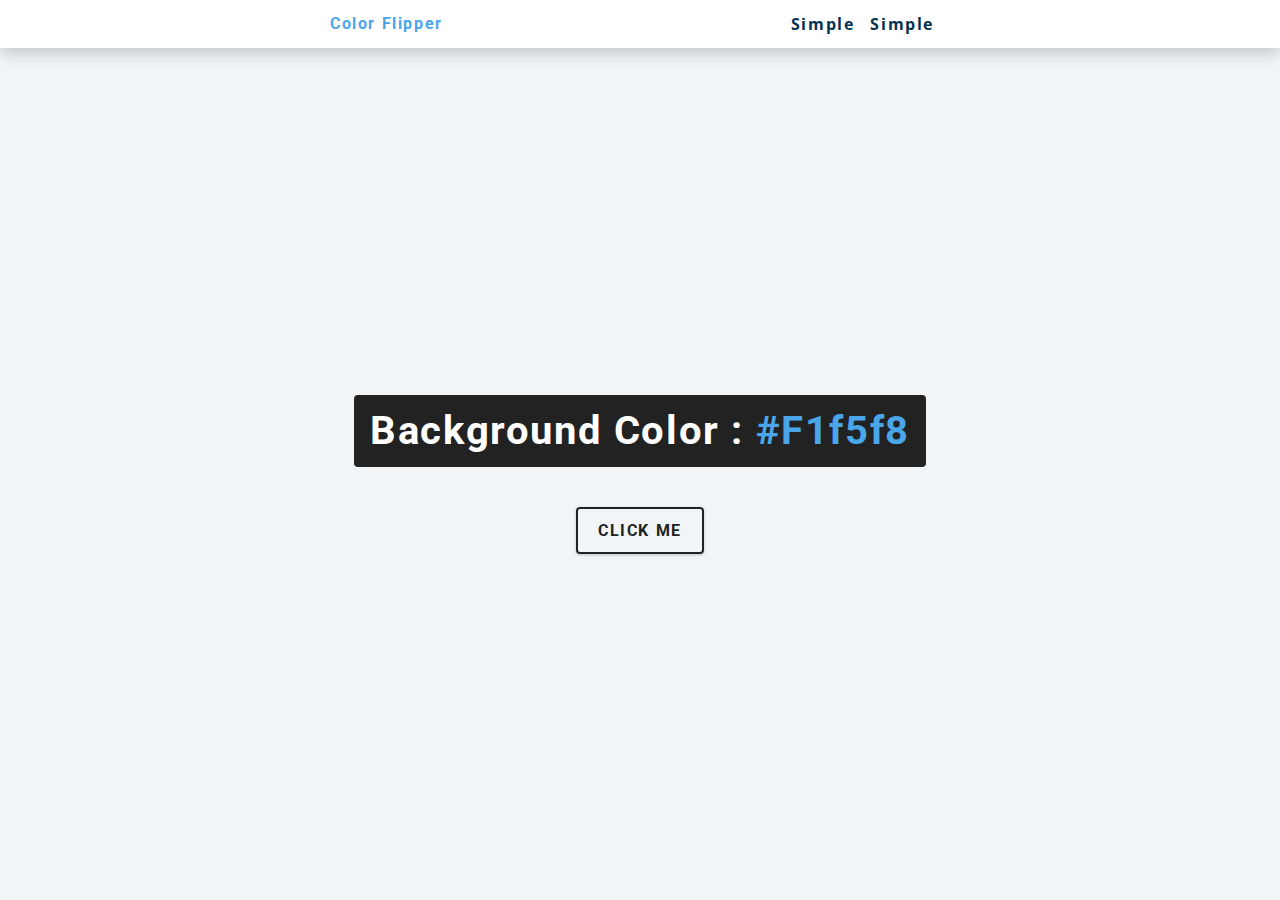
==== color_flipper/index.html @ af01b32d "init html and css" ====
<!DOCTYPE html>
<html lang="en">
<head>
    <meta charset="UTF-8">
    <meta http-equiv="X-UA-Compatible" content="IE=edge">
    <meta name="viewport" content="width=device-width, initial-scale=1.0">
    <title>Color Flipper || Simple</title>
    <link rel="stylesheet" href="style.css">
</head>
<body>
    <nav>
        <div class="nav-center">
            <h4>color flipper</h4>
            <ul class="nav-links">
                <li>
                    <a href="index.html">simple</a>
                </li>
                <li>
                    <a href="hex.html">simple</a>
                </li>
            </ul>
        </div>
    </nav>
    <main>
        <div class="container">
            <h2>background color : <span class="color">
                #f1f5f8
            </span></h2>
            <button class="btn btn-hero" id="btn">click me</button>
        </div>
    </main>
    <script src="app.js"></script>
</body>
</html>
---- color_flipper/style.css ----
/*
=============== 
Fonts
===============
*/
@import url("https://fonts.googleapis.com/css?family=Open+Sans|Roboto:400,700&display=swap");

/*
=============== 
Variables
===============
*/

:root {
  /* dark shades of primary color*/
  --clr-primary-1: hsl(205, 86%, 17%);
  --clr-primary-2: hsl(205, 77%, 27%);
  --clr-primary-3: hsl(205, 72%, 37%);
  --clr-primary-4: hsl(205, 63%, 48%);
  /* primary/main color */
  --clr-primary-5: hsl(205, 78%, 60%);
  /* lighter shades of primary color */
  --clr-primary-6: hsl(205, 89%, 70%);
  --clr-primary-7: hsl(205, 90%, 76%);
  --clr-primary-8: hsl(205, 86%, 81%);
  --clr-primary-9: hsl(205, 90%, 88%);
  --clr-primary-10: hsl(205, 100%, 96%);
  /* darkest grey - used for headings */
  --clr-grey-1: hsl(209, 61%, 16%);
  --clr-grey-2: hsl(211, 39%, 23%);
  --clr-grey-3: hsl(209, 34%, 30%);
  --clr-grey-4: hsl(209, 28%, 39%);
  /* grey used for paragraphs */
  --clr-grey-5: hsl(210, 22%, 49%);
  --clr-grey-6: hsl(209, 23%, 60%);
  --clr-grey-7: hsl(211, 27%, 70%);
  --clr-grey-8: hsl(210, 31%, 80%);
  --clr-grey-9: hsl(212, 33%, 89%);
  --clr-grey-10: hsl(210, 36%, 96%);
  --clr-white: #fff;
  --clr-red-dark: hsl(360, 67%, 44%);
  --clr-red-light: hsl(360, 71%, 66%);
  --clr-green-dark: hsl(125, 67%, 44%);
  --clr-green-light: hsl(125, 71%, 66%);
  --clr-black: #222;
  --ff-primary: "Roboto", sans-serif;
  --ff-secondary: "Open Sans", sans-serif;
  --transition: all 0.3s linear;
  --spacing: 0.1rem;
  --radius: 0.25rem;
  --light-shadow: 0 5px 15px rgba(0, 0, 0, 0.1);
  --dark-shadow: 0 5px 15px rgba(0, 0, 0, 0.2);
  --max-width: 1170px;
  --fixed-width: 620px;
}
/*
=============== 
Global Styles
===============
*/

*,
::after,
::before {
  margin: 0;
  padding: 0;
  box-sizing: border-box;
}
body {
  font-family: var(--ff-secondary);
  background: var(--clr-grey-10);
  color: var(--clr-grey-1);
  line-height: 1.5;
  font-size: 0.875rem;
}
ul {
  list-style-type: none;
}
a {
  text-decoration: none;
}
h1,
h2,
h3,
h4 {
  letter-spacing: var(--spacing);
  text-transform: capitalize;
  line-height: 1.25;
  margin-bottom: 0.75rem;
  font-family: var(--ff-primary);
}
h1 {
  font-size: 3rem;
}
h2 {
  font-size: 2rem;
}
h3 {
  font-size: 1.25rem;
}
h4 {
  font-size: 0.875rem;
}
p {
  margin-bottom: 1.25rem;
  color: var(--clr-grey-5);
}
@media screen and (min-width: 800px) {
  h1 {
    font-size: 4rem;
  }
  h2 {
    font-size: 2.5rem;
  }
  h3 {
    font-size: 1.75rem;
  }
  h4 {
    font-size: 1rem;
  }
  body {
    font-size: 1rem;
  }
  h1,
  h2,
  h3,
  h4 {
    line-height: 1;
  }
}
/*  global classes */

/* section */
.section {
  padding: 5rem 0;
}

.section-center {
  width: 90vw;
  margin: 0 auto;
  max-width: 1170px;
}
@media screen and (min-width: 992px) {
  .section-center {
    width: 95vw;
  }
}
main {
  min-height: 100vh;
  display: grid;
  place-items: center;
}

/*
=============== 
Nav
===============
*/
nav {
  background: var(--clr-white);
  height: 3rem;
  display: grid;
  align-items: center;
  box-shadow: var(--dark-shadow);
}
.nav-center {
  width: 90vw;
  max-width: var(--fixed-width);
  margin: 0 auto;
  display: flex;
  align-items: center;
  justify-content: space-between;
}
.nav-center h4 {
  margin-bottom: 0;
  color: var(--clr-primary-5);
}
.nav-links {
  display: flex;
}
nav a {
  text-transform: capitalize;
  font-weight: 700;
  font-size: 1rem;
  color: var(--clr-primary-1);
  letter-spacing: var(--spacing);
  margin-right: 1rem;
}
nav a:hover {
  color: var(--clr-primary-5);
}
/*
=============== 
Container
===============
*/
main {
  min-height: calc(100vh - 3rem);
  display: grid;
  place-items: center;
}
.container {
  text-align: center;
}
.container h2 {
  background: var(--clr-black);
  color: var(--clr-white);
  padding: 1rem;
  border-radius: var(--radius);
  margin-bottom: 2.5rem;
}
.color {
  color: var(--clr-primary-5);
}
.btn-hero {
  font-family: var(--ff-primary);
  text-transform: uppercase;
  background: transparent;
  color: var(--clr-black);
  letter-spacing: var(--spacing);
  display: inline-block;
  font-weight: 700;
  transition: var(--transition);
  border: 2px solid var(--clr-black);
  cursor: pointer;
  box-shadow: 0 1px 3px rgba(0, 0, 0, 0.2);
  border-radius: var(--radius);
  font-size: 1rem;
  padding: 0.75rem 1.25rem;
}
.btn-hero:hover {
  color: var(--clr-white);
  background: var(--clr-black);
}
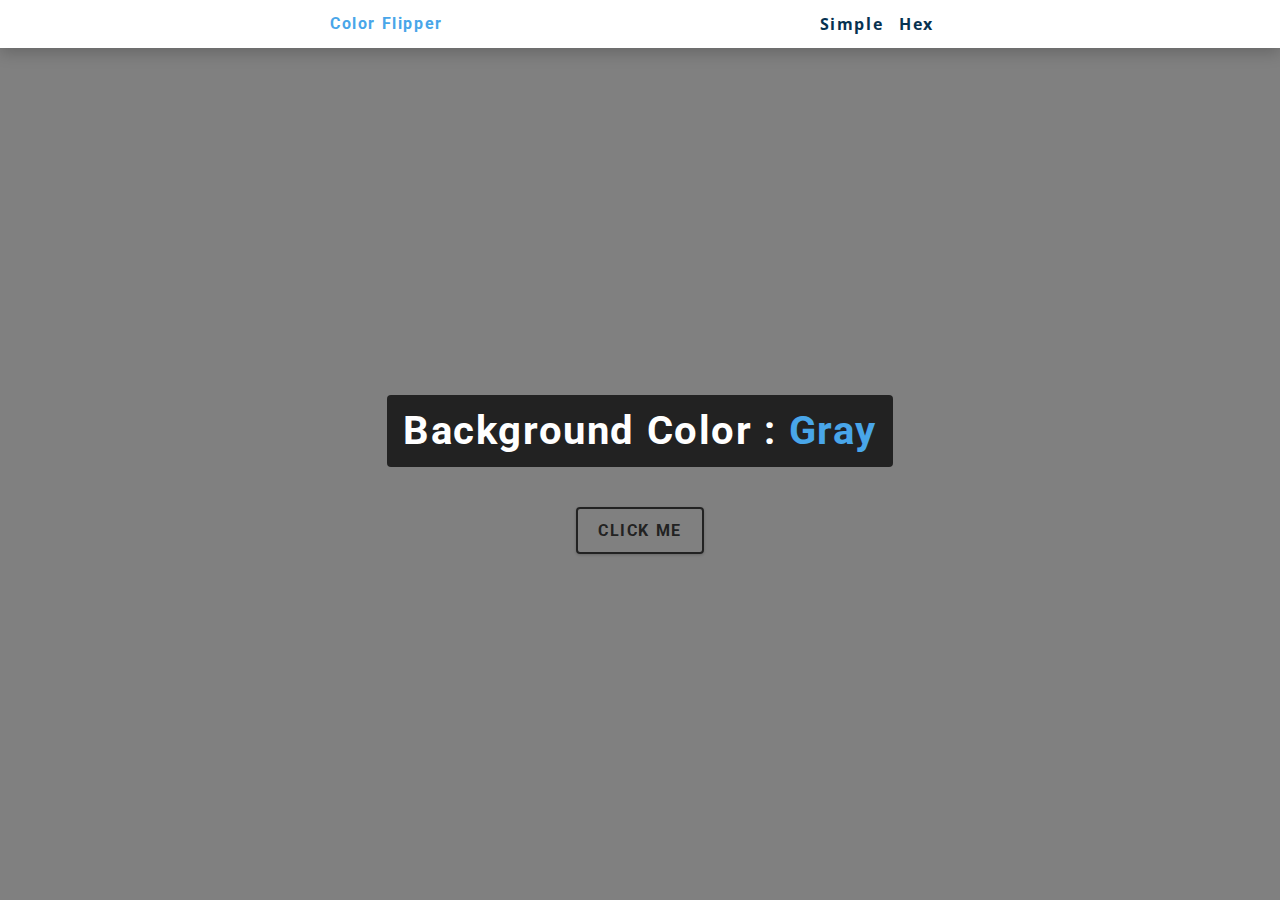
==== commit 09186f7a: "added hex color flipper" ====
--- a/color_flipper/index.html
+++ b/color_flipper/index.html
@@ -2,7 +2,6 @@
 <html lang="en">
 <head>
     <meta charset="UTF-8">
-    <meta http-equiv="X-UA-Compatible" content="IE=edge">
     <meta name="viewport" content="width=device-width, initial-scale=1.0">
     <title>Color Flipper || Simple</title>
     <link rel="stylesheet" href="style.css">
@@ -16,7 +15,7 @@
                     <a href="index.html">simple</a>
                 </li>
                 <li>
-                    <a href="hex.html">simple</a>
+                    <a href="hex.html">hex</a>
                 </li>
             </ul>
         </div>
@@ -24,7 +23,7 @@
     <main>
         <div class="container">
             <h2>background color : <span class="color">
-                #f1f5f8
+                Gray
             </span></h2>
             <button class="btn btn-hero" id="btn">click me</button>
         </div>
--- a/color_flipper/style.css
+++ b/color_flipper/style.css
@@ -26,6 +26,7 @@
   --clr-primary-9: hsl(205, 90%, 88%);
   --clr-primary-10: hsl(205, 100%, 96%);
   /* darkest grey - used for headings */
+  --clr-grey-0: gray;
   --clr-grey-1: hsl(209, 61%, 16%);
   --clr-grey-2: hsl(211, 39%, 23%);
   --clr-grey-3: hsl(209, 34%, 30%);
@@ -68,7 +69,7 @@
 }
 body {
   font-family: var(--ff-secondary);
-  background: var(--clr-grey-10);
+  background: var(--clr-grey-0);
   color: var(--clr-grey-1);
   line-height: 1.5;
   font-size: 0.875rem;
